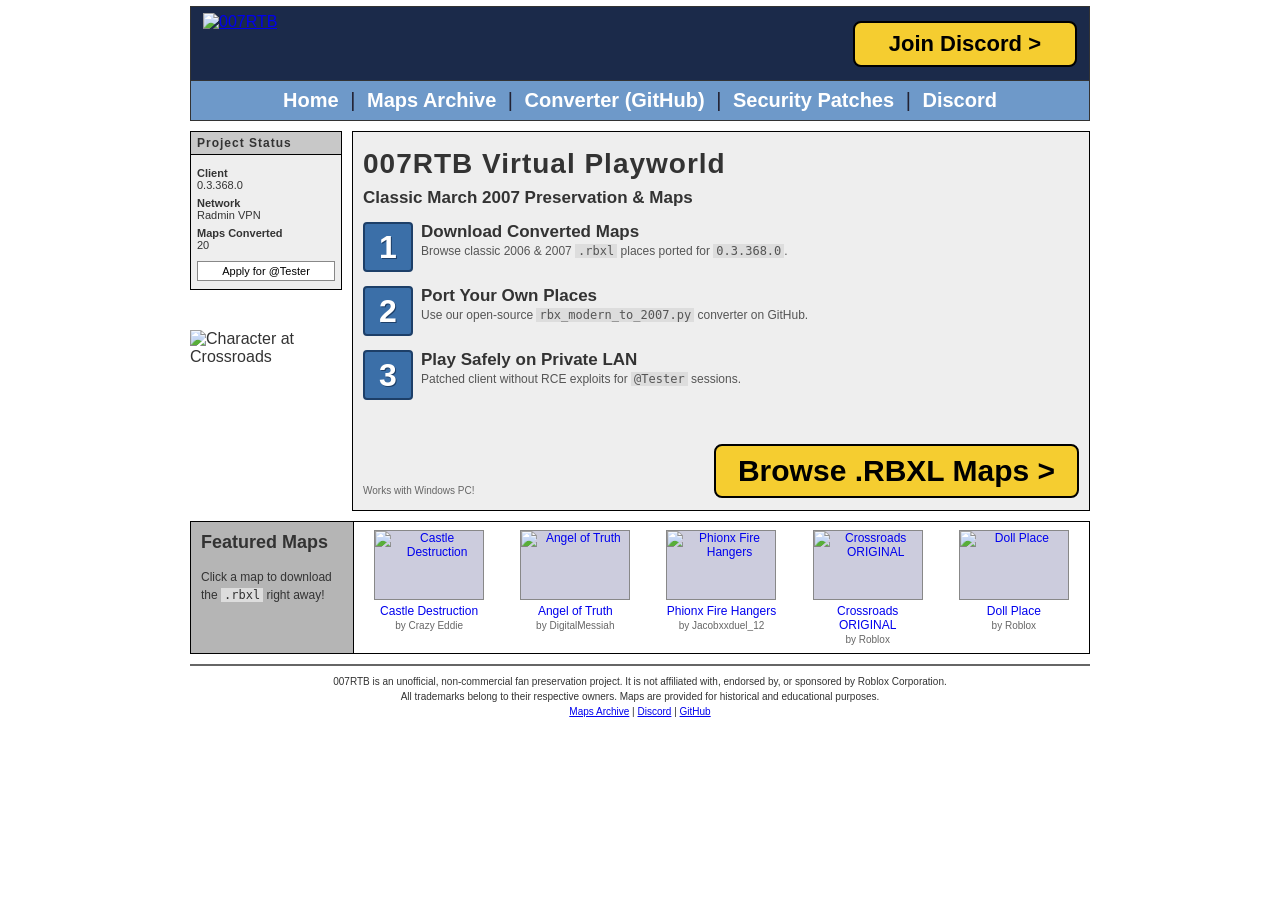
==== 007rtb-site/index.html @ 55bbf43b "Initial commit" ====
<!DOCTYPE html>
<html lang="en">
<head>
<meta charset="utf-8">
<meta name="viewport" content="width=device-width, initial-scale=1">
<title>007RTB Virtual Playworld</title>
<link rel="stylesheet" href="style.css">
</head>
<body>
<div id="wrap">

  <!-- TOPO -->
  <div id="header">
    <a class="logo" href="index.html"><img src="Banner.png" alt="007RTB"></a>
    <!-- TROQUE pelo seu convite real -->
    <a class="btn-yellow btn-top" href="https://discord.gg/HtrnZm9SAr">Join Discord &gt;</a>
  </div>
  <div id="nav">
    <a href="index.html">Home</a><span class="sep"> | </span>
    <a href="maps.html">Maps Archive</a><span class="sep"> | </span>
    <a href="https://github.com/theobrdev/rbx_modern_to_2007">Converter (GitHub)</a><span class="sep"> | </span>
    <a href="security.html">Security Patches</a><span class="sep"> | </span>
    <a href="https://discord.gg/HtrnZm9SAr">Discord</a>
  </div>

  <div id="main">

    <!-- COLUNA ESQUERDA -->
    <div id="left">
      <div class="box-gray">
        <h4>Project Status</h4>
        <div class="inner">
          <dl style="margin:0">
            <dt>Client</dt><dd>0.3.368.0</dd>
            <dt>Network</dt><dd>Radmin VPN</dd>
            <dt>Maps Converted</dt><dd>20</dd> <!-- ajuste o número -->
          </dl>
          <a class="btn-small" href="https://discord.gg/HtrnZm9SAr">Apply for @Tester</a>
        </div>
      </div>
      <img class="char" src="boneco.png" alt="Character at Crossroads">
    </div>

    <!-- CENTRO -->
    <div id="center">
      <div class="panel">
        <h1>007RTB Virtual Playworld</h1>
        <h2>Classic March 2007 Preservation &amp; Maps</h2>

        <div class="item">
          <div class="brick">1</div>
          <div>
            <a href="maps.html"><h3>Download Converted Maps</h3></a>
            <p>Browse classic 2006 &amp; 2007 <code>.rbxl</code> places ported for <code>0.3.368.0</code>.</p>
          </div>
        </div>

        <div class="item">
          <div class="brick">2</div>
          <div>
            <a href="https://github.com/theobrdev/rbx_modern_to_2007"><h3>Port Your Own Places</h3></a>
            <p>Use our open-source <code>rbx_modern_to_2007.py</code> converter on GitHub.</p>
          </div>
        </div>

        <div class="item" id="security">
          <div class="brick">3</div>
          <div>
            <a href="security.html"><h3>Play Safely on Private LAN</h3></a>
            <p>Patched client without RCE exploits for <code>@Tester</code> sessions.</p>
          </div>
        </div>

        <span class="compat">Works with Windows PC!</span>
        <a class="btn-yellow btn-big" href="maps.html">Browse .RBXL Maps &gt;</a>
      </div>
    </div>
  </div>

  <!-- FAIXA INFERIOR: MAPAS EM DESTAQUE -->
  <div id="featured">
    <div class="label">
      <b>Featured Maps</b>
      <span>Click a map to download the <code>.rbxl</code> right away!</span>
    </div>
    <div class="maps">
      <div class="map">
        <a href="maps/CrazyEddie.rbxl" download>
          <img src="maps/CrazyEddie.png" alt="Castle Destruction">Castle Destruction
        </a>
        <span class="by">by Crazy Eddie</span>
      </div>
      <div class="map">
        <a href="maps/DigitalMessiah.rbxl" download>
          <img src="maps/DigitalMessiah.png" alt="Angel of Truth">Angel of Truth
        </a>
        <span class="by">by DigitalMessiah</span>
      </div>
      <div class="map">
        <a href="maps/Jacob.rbxl" download>
          <img src="maps/Jacob.png" alt="Phionx Fire Hangers">Phionx Fire Hangers
        </a>
        <span class="by">by Jacobxxduel_12</span>
      </div>
      <div class="map">
        <a href="maps/OCrossroads.rbxl" download>
          <img src="maps/OCrossroads.png" alt="Crossroads ORIGINAL">Crossroads ORIGINAL
        </a>
        <span class="by">by Roblox</span>
      </div>
      <div class="map">
        <a href="maps/Doll.rbxl" download>
          <img src="maps/Doll.png" alt="Doll Place">Doll Place
        </a>
        <span class="by">by Roblox</span>
      </div>
    </div>
  </div>

  <!-- RODAPÉ -->
  <div id="footer">
    007RTB is an unofficial, non-commercial fan preservation project. It is not affiliated with, endorsed by, or sponsored by Roblox Corporation.<br>
    All trademarks belong to their respective owners. Maps are provided for historical and educational purposes.<br>
    <a href="maps.html">Maps Archive</a> | <a href="https://discord.gg/HtrnZm9SAr">Discord</a> | <a href="https://github.com/theobrdev/rbx_modern_to_2007">GitHub</a>
  </div>

</div>
<script src="script.js"></script>
</body>
</html>
---- 007rtb-site/style.css ----
/* 007RTB - estilo inspirado nos sites clássicos de 2007 */
* { box-sizing: border-box; }
body {
  margin: 0;
  background: #fff;
  font-family: "Comic Neue", "Comic Sans MS", "Chalkboard SE", sans-serif;
  color: #333;
}
#wrap { width: 900px; max-width: 100%; margin: 6px auto; }

/* ---------- Topo ---------- */
#header {
  background: #1b2a4a;           /* azul-escuro */
  border: 1px solid #333;
  border-bottom: 0;
  height: 74px;
  display: flex;
  align-items: center;
  justify-content: space-between;
  padding: 0 12px;
}
#header .logo img { height: 62px; display: block; }
.btn-yellow {
  display: inline-block;
  background: #f5cd30;
  color: #000;
  font-weight: bold;
  text-decoration: none;
  border: 2px solid #000;
  border-radius: 8px;
}
.btn-top { font-size: 22px; padding: 8px 34px; }
.btn-yellow:hover { background: #ffe066; }

#nav {
  background: #6E99C9;
  border: 1px solid #333;
  text-align: center;
  padding: 8px 0;
  font-size: 20px;
}
#nav a { color: #fff; text-decoration: none; font-weight: bold; padding: 0 6px; }
#nav a:hover { text-decoration: underline; }
#nav .sep { color: #223; }

/* ---------- Layout ---------- */
#main { display: flex; gap: 10px; margin-top: 10px; align-items: flex-start; }
#left { width: 152px; flex-shrink: 0; }
#center { flex: 1; }

/* Caixa Project Status */
.box-gray { background: #eee; border: 1px solid #000; }
.box-gray h4 {
  margin: 0; padding: 4px 6px;
  background: #c8c8c8; border-bottom: 1px solid #000;
  font-size: 12px; letter-spacing: 1px; font-family: Verdana, sans-serif;
}
.box-gray .inner { padding: 6px; font-size: 11px; font-family: Verdana, sans-serif; }
.box-gray dt { font-weight: bold; margin-top: 6px; }
.box-gray dd { margin: 0; }
.btn-small {
  display: block; margin: 10px auto 2px; text-align: center;
  font: 11px Verdana, sans-serif; color: #000; text-decoration: none;
  background: #fff; border: 1px solid #888; padding: 3px 2px;
}
.btn-small:hover { background: #f5cd30; }
#left .char { display: block; margin: 40px auto 0; max-width: 100%; }

/* ---------- Centro ---------- */
#center .panel {
  position: relative;
  background: #eee; border: 1px solid #000;
  padding: 16px 10px 80px 10px; min-height: 380px;
}
#center h1 { margin: 0; font-size: 28px; letter-spacing: 1px; }
#center h2 { margin: 8px 0 14px; font-size: 17px; }
.item { display: flex; gap: 8px; margin-bottom: 14px; max-width: 520px; }
.brick {
  width: 50px; height: 50px; flex-shrink: 0;
  background: #3b6fa8; border: 2px solid #1d3f68; border-radius: 4px;
  color: #fff; font-size: 32px; font-weight: bold;
  display: flex; align-items: center; justify-content: center;
  text-shadow: 1px 1px 0 #1d3f68;
}
.item h3 { margin: 0; font-size: 17px; }
.item p { margin: 2px 0 0; font-size: 12px; color: #555; font-family: Verdana, sans-serif; }
.item a { color: inherit; text-decoration: none; }
.item a:hover h3 { text-decoration: underline; }
code { background: #ddd; padding: 0 3px; }
.btn-big {
  position: absolute; right: 10px; bottom: 12px;
  font-size: 30px; padding: 8px 22px;
}
.compat { position: absolute; left: 10px; bottom: 14px; font-size: 10px; color: #666; font-family: Verdana, sans-serif; }

/* ---------- Faixa inferior ---------- */
#featured { display: flex; margin-top: 10px; border: 1px solid #000; background: #fff; }
#featured .label { width: 163px; flex-shrink: 0; background: #b5b5b5; padding: 10px; border-right: 1px solid #000; }
#featured .label b { font-size: 18px; display: block; margin-bottom: 14px; }
#featured .label span { font-size: 12px; }
#featured .maps { flex: 1; display: flex; justify-content: space-around; align-items: flex-start; padding: 8px 4px; gap: 4px; }
.map { width: 120px; text-align: center; font-size: 12px; font-family: Verdana, sans-serif; }
.map a { color: #00e; text-decoration: none; }
.map a:hover { text-decoration: underline; }
.map img {
  display: block; width: 110px; height: 70px; object-fit: cover;
  margin: 0 auto 4px; border: 1px solid #888; background: #ccd;
}

/* ---------- Rodapé ---------- */
#footer {
  margin-top: 10px; border-top: 2px solid #666; padding: 8px 0;
  text-align: center; font: 10px Verdana, sans-serif; line-height: 1.5;
}
#footer a { color: #00e; }

/* ---------- Página de mapas ---------- */
.maps-grid { display: flex; flex-wrap: wrap; gap: 14px; }
.maps-grid .map { width: 150px; }
.maps-grid .map img { width: 140px; height: 90px; }
#center .panel.plain { padding-bottom: 16px; }

@media (max-width: 760px) {
  #main { flex-direction: column; }
  #left { width: 100%; }
  #featured, #featured .maps { flex-wrap: wrap; }
  #featured .label { width: 100%; }
  #nav { font-size: 15px; }
  .btn-big { position: static; display: inline-block; margin-top: 12px; font-size: 22px; }
  .compat { display: none; }
}

/* autor do mapa */
.map .by { display: block; font-size: 10px; color: #666; margin-top: 2px; }

/* aviso de mapas pré-instalados */
.notice {
  background: #fff8d6; border: 1px solid #b59a1a; padding: 8px 10px;
  margin: 0 0 14px; font: 12px Verdana, sans-serif; color: #333;
}

/* mapas separados por ano */
.year-nav { font: 12px Verdana, sans-serif; margin-bottom: 10px; }
.year-nav a { color: #00e; }
h3.year {
  margin: 18px 0 8px; font-size: 22px;
  border-bottom: 2px solid #6E99C9; padding-bottom: 2px;
}
h3.year small { font: 12px Verdana, sans-serif; color: #666; }
.maps-grid .empty { margin: 0; font: italic 12px Verdana, sans-serif; color: #888; }

/* página Security Patches */
.sec-nav { font: 12px Verdana, sans-serif; margin-bottom: 6px; }
.sec-nav a { color: #00e; }
h3.sec { margin: 20px 0 6px; font-size: 20px; border-bottom: 2px solid #6E99C9; padding-bottom: 2px; }
.sec-text { font: 13px/1.5 Verdana, sans-serif; margin: 0; max-width: 640px; }
.sec-text a, .notice a { color: #00e; }
.patch { display: flex; gap: 10px; margin: 12px 0; max-width: 640px; }
.patch h4 { margin: 0 0 2px; font-size: 16px; }
.patch p { margin: 0; font: 12px/1.5 Verdana, sans-serif; color: #444; }
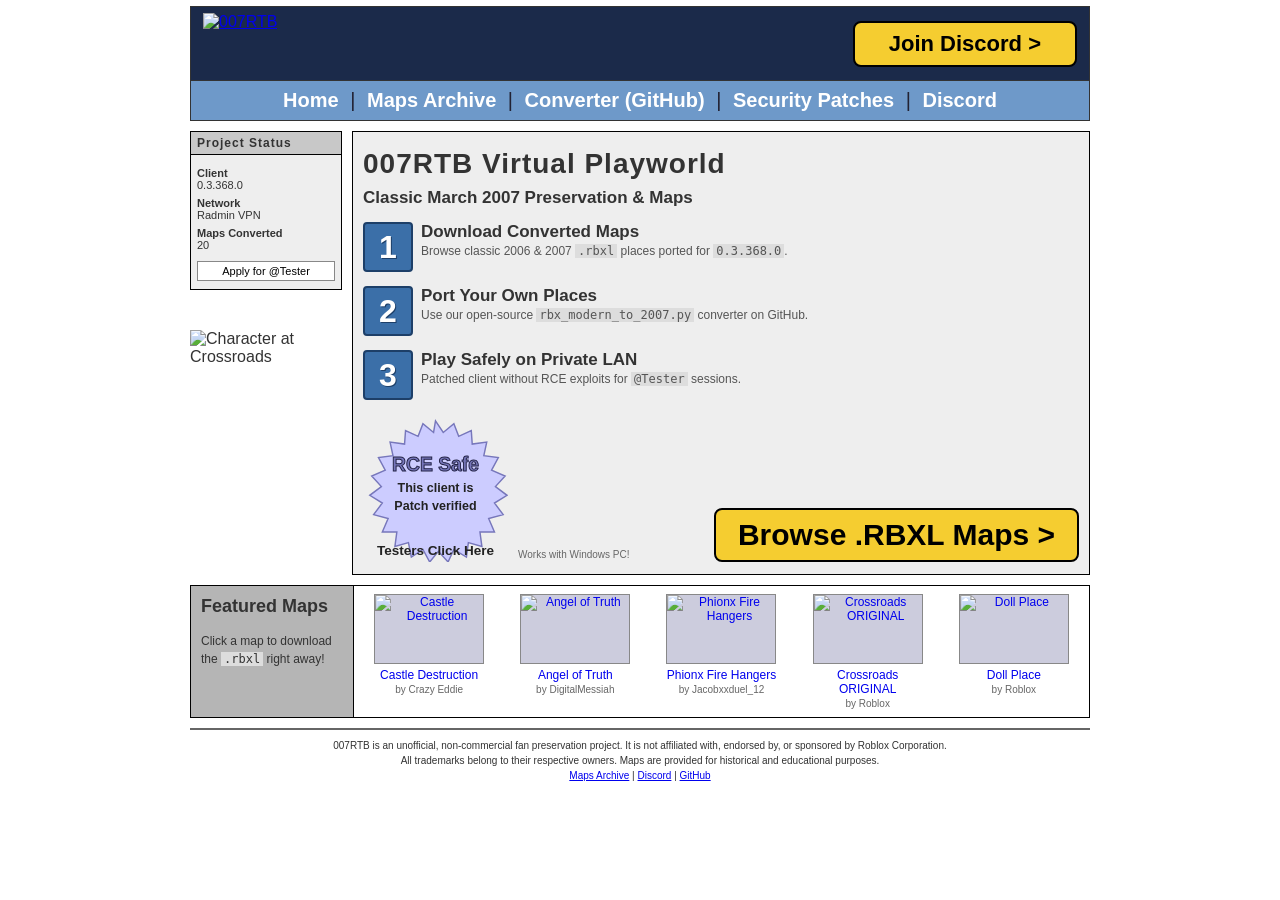
==== commit 692d1e2e: "oksss" ====
--- a/007rtb-site/index.html
+++ b/007rtb-site/index.html
@@ -71,6 +71,22 @@
           </div>
         </div>
 
+        <a class="badge" href="security.html" title="Click to view security patches">
+          <svg width="145" height="145" viewBox="0 0 150 150" xmlns="http://www.w3.org/2000/svg" role="img" aria-label="RCE Safe - patch verified. Testers click here">
+            <!-- Estrela de 24 pontas -->
+            <polygon points="
+              75,4 83,16 94,7 99,20 112,14 113,28 128,26 125,40 140,42 133,55 147,61 137,72
+              149,81 136,89 145,101 130,105 136,119 121,119 123,134 109,130 107,145 94,137 88,150 78,139
+              69,150 62,137 50,145 47,130 33,134 35,119 20,119 26,105 11,101 20,89 7,81 19,72
+              9,61 23,55 16,42 31,40 28,26 43,28 44,14 57,20 62,7 73,16"
+              fill="#CCCCFF" stroke="#7777BB" stroke-width="1.5" />
+            <text x="75" y="56" text-anchor="middle" font-family="'Comic Sans MS', 'Comic Neue', cursive, sans-serif" font-size="20" font-weight="bold" fill="#7777BB" stroke="#222244" stroke-width="1">RCE Safe</text>
+            <text x="75" y="78" text-anchor="middle" font-family="'Comic Sans MS', 'Comic Neue', cursive, sans-serif" font-size="13" font-weight="bold" fill="#222222">This client is</text>
+            <text x="75" y="96" text-anchor="middle" font-family="'Comic Sans MS', 'Comic Neue', cursive, sans-serif" font-size="13" font-weight="bold" fill="#222222">Patch verified</text>
+            <text x="75" y="143" text-anchor="middle" font-family="'Comic Sans MS', 'Comic Neue', cursive, sans-serif" font-size="14" font-weight="bold" fill="#222222">Testers Click Here</text>
+          </svg>
+        </a>
+
         <span class="compat">Works with Windows PC!</span>
         <a class="btn-yellow btn-big" href="maps.html">Browse .RBXL Maps &gt;</a>
       </div>
--- a/007rtb-site/style.css
+++ b/007rtb-site/style.css
@@ -70,7 +70,7 @@
 #center .panel {
   position: relative;
   background: #eee; border: 1px solid #000;
-  padding: 16px 10px 80px 10px; min-height: 380px;
+  padding: 16px 10px 160px 10px; min-height: 380px;
 }
 #center h1 { margin: 0; font-size: 28px; letter-spacing: 1px; }
 #center h2 { margin: 8px 0 14px; font-size: 17px; }
@@ -91,7 +91,7 @@
   position: absolute; right: 10px; bottom: 12px;
   font-size: 30px; padding: 8px 22px;
 }
-.compat { position: absolute; left: 10px; bottom: 14px; font-size: 10px; color: #666; font-family: Verdana, sans-serif; }
+.compat { position: absolute; left: 165px; bottom: 14px; font-size: 10px; color: #666; font-family: Verdana, sans-serif; }
 
 /* ---------- Faixa inferior ---------- */
 #featured { display: flex; margin-top: 10px; border: 1px solid #000; background: #fff; }
@@ -158,3 +158,8 @@
 .patch { display: flex; gap: 10px; margin: 12px 0; max-width: 640px; }
 .patch h4 { margin: 0 0 2px; font-size: 16px; }
 .patch p { margin: 0; font: 12px/1.5 Verdana, sans-serif; color: #444; }
+
+/* selo RCE Safe */
+.badge { position: absolute; left: 10px; bottom: 8px; display: inline-block; text-align: center; text-decoration: none; }
+.badge:hover svg polygon { fill: #dcdcff; }
+@media (max-width: 760px) { .badge { position: static; display: block; margin-top: 12px; } }
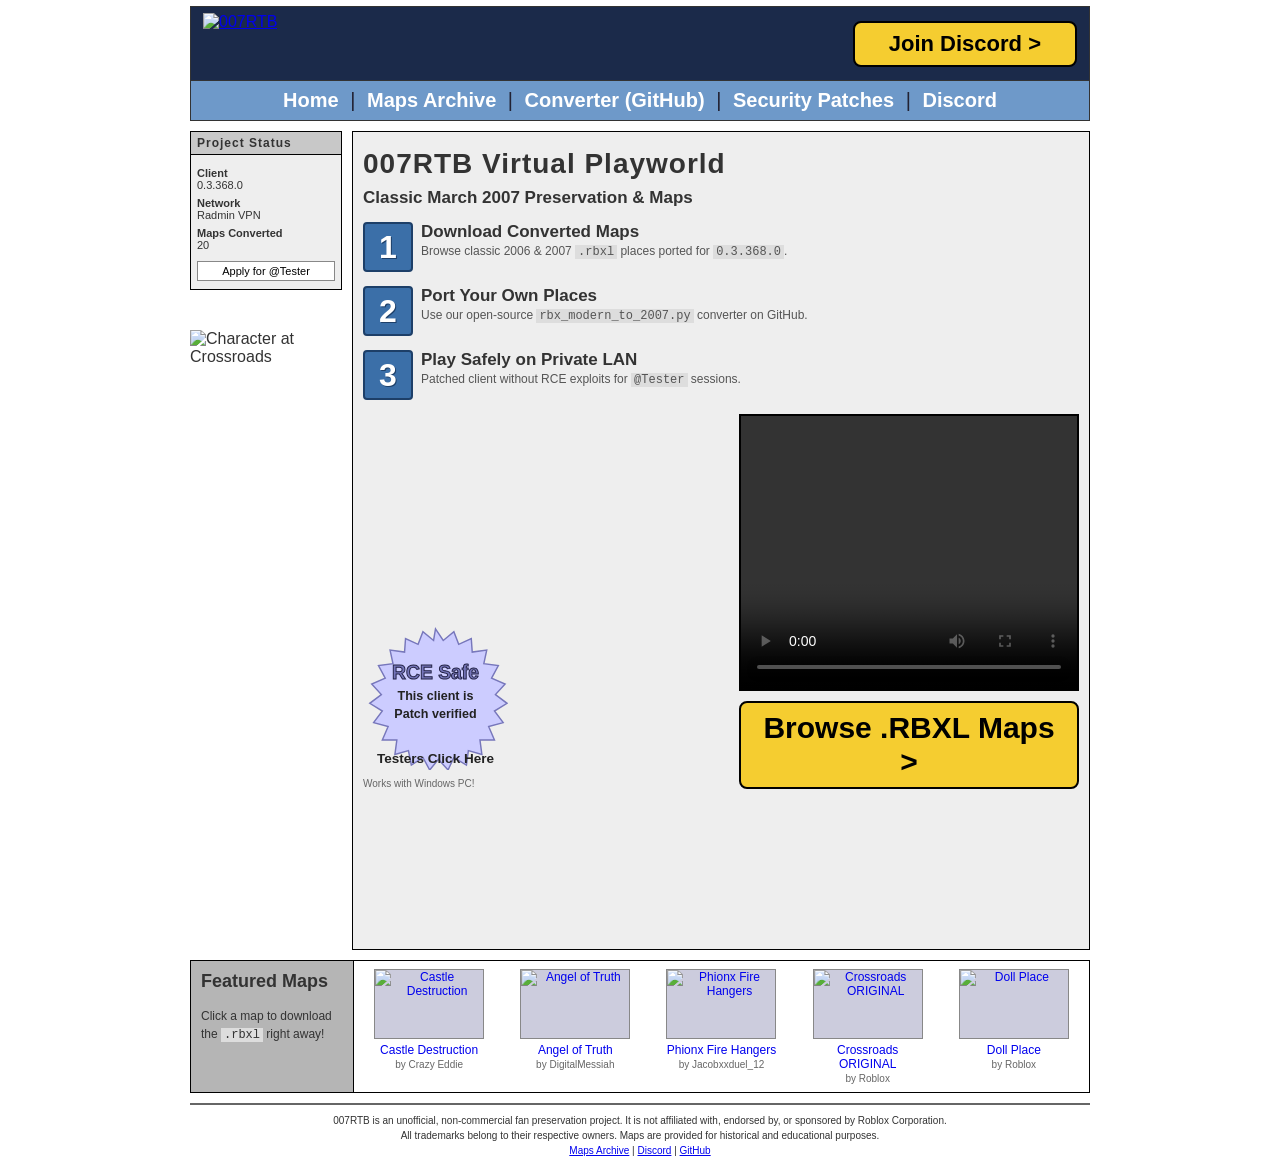
==== commit c189cb71: "yes" ====
--- a/007rtb-site/index.html
+++ b/007rtb-site/index.html
@@ -71,6 +71,8 @@
           </div>
         </div>
 
+        <div class="panel-bottom">
+          <div class="pb-left">
         <a class="badge" href="security.html" title="Click to view security patches">
           <svg width="145" height="145" viewBox="0 0 150 150" xmlns="http://www.w3.org/2000/svg" role="img" aria-label="RCE Safe - patch verified. Testers click here">
             <!-- Estrela de 24 pontas -->
@@ -86,9 +88,17 @@
             <text x="75" y="143" text-anchor="middle" font-family="'Comic Sans MS', 'Comic Neue', cursive, sans-serif" font-size="14" font-weight="bold" fill="#222222">Testers Click Here</text>
           </svg>
         </a>
+            <span class="compat">Works with Windows PC!</span>
+          </div>
+          <div class="pb-right">
+            <video controls preload="metadata" playsinline>
+              <source src="ChristmasDemoFinal.MP4" type="video/mp4">
+              Your browser does not support the video tag.
+            </video>
+            <a class="btn-yellow btn-big" href="maps.html">Browse .RBXL Maps &gt;</a>
+          </div>
+        </div>
 
-        <span class="compat">Works with Windows PC!</span>
-        <a class="btn-yellow btn-big" href="maps.html">Browse .RBXL Maps &gt;</a>
       </div>
     </div>
   </div>
--- a/007rtb-site/style.css
+++ b/007rtb-site/style.css
@@ -163,3 +163,20 @@
 .badge { position: absolute; left: 10px; bottom: 8px; display: inline-block; text-align: center; text-decoration: none; }
 .badge:hover svg polygon { fill: #dcdcff; }
 @media (max-width: 760px) { .badge { position: static; display: block; margin-top: 12px; } }
+
+/* rodapé do painel: selo à esquerda, vídeo + botão à direita */
+.panel { padding-bottom: 16px; min-height: 0; }
+.panel-bottom { display: flex; justify-content: space-between; align-items: flex-end; gap: 16px; margin-top: 10px; }
+.panel-bottom .badge { position: static; display: block; }
+.panel-bottom .compat { position: static; display: block; margin-top: 4px; }
+.pb-right { display: flex; flex-direction: column; gap: 10px; width: 340px; max-width: 100%; }
+.pb-right video { display: block; width: 100%; background: #000; border: 2px solid #000; }
+.pb-right .btn-big { position: static; display: block; text-align: center; }
+@media (max-width: 760px) {
+  .panel-bottom { flex-direction: column; align-items: stretch; }
+  .pb-right { width: 100%; }
+  .panel-bottom .compat { display: none; }
+}
+
+/* proporção do vídeo (400x326) para não pular o layout antes de carregar */
+.pb-right video { aspect-ratio: 400 / 326; max-width: 400px; }
